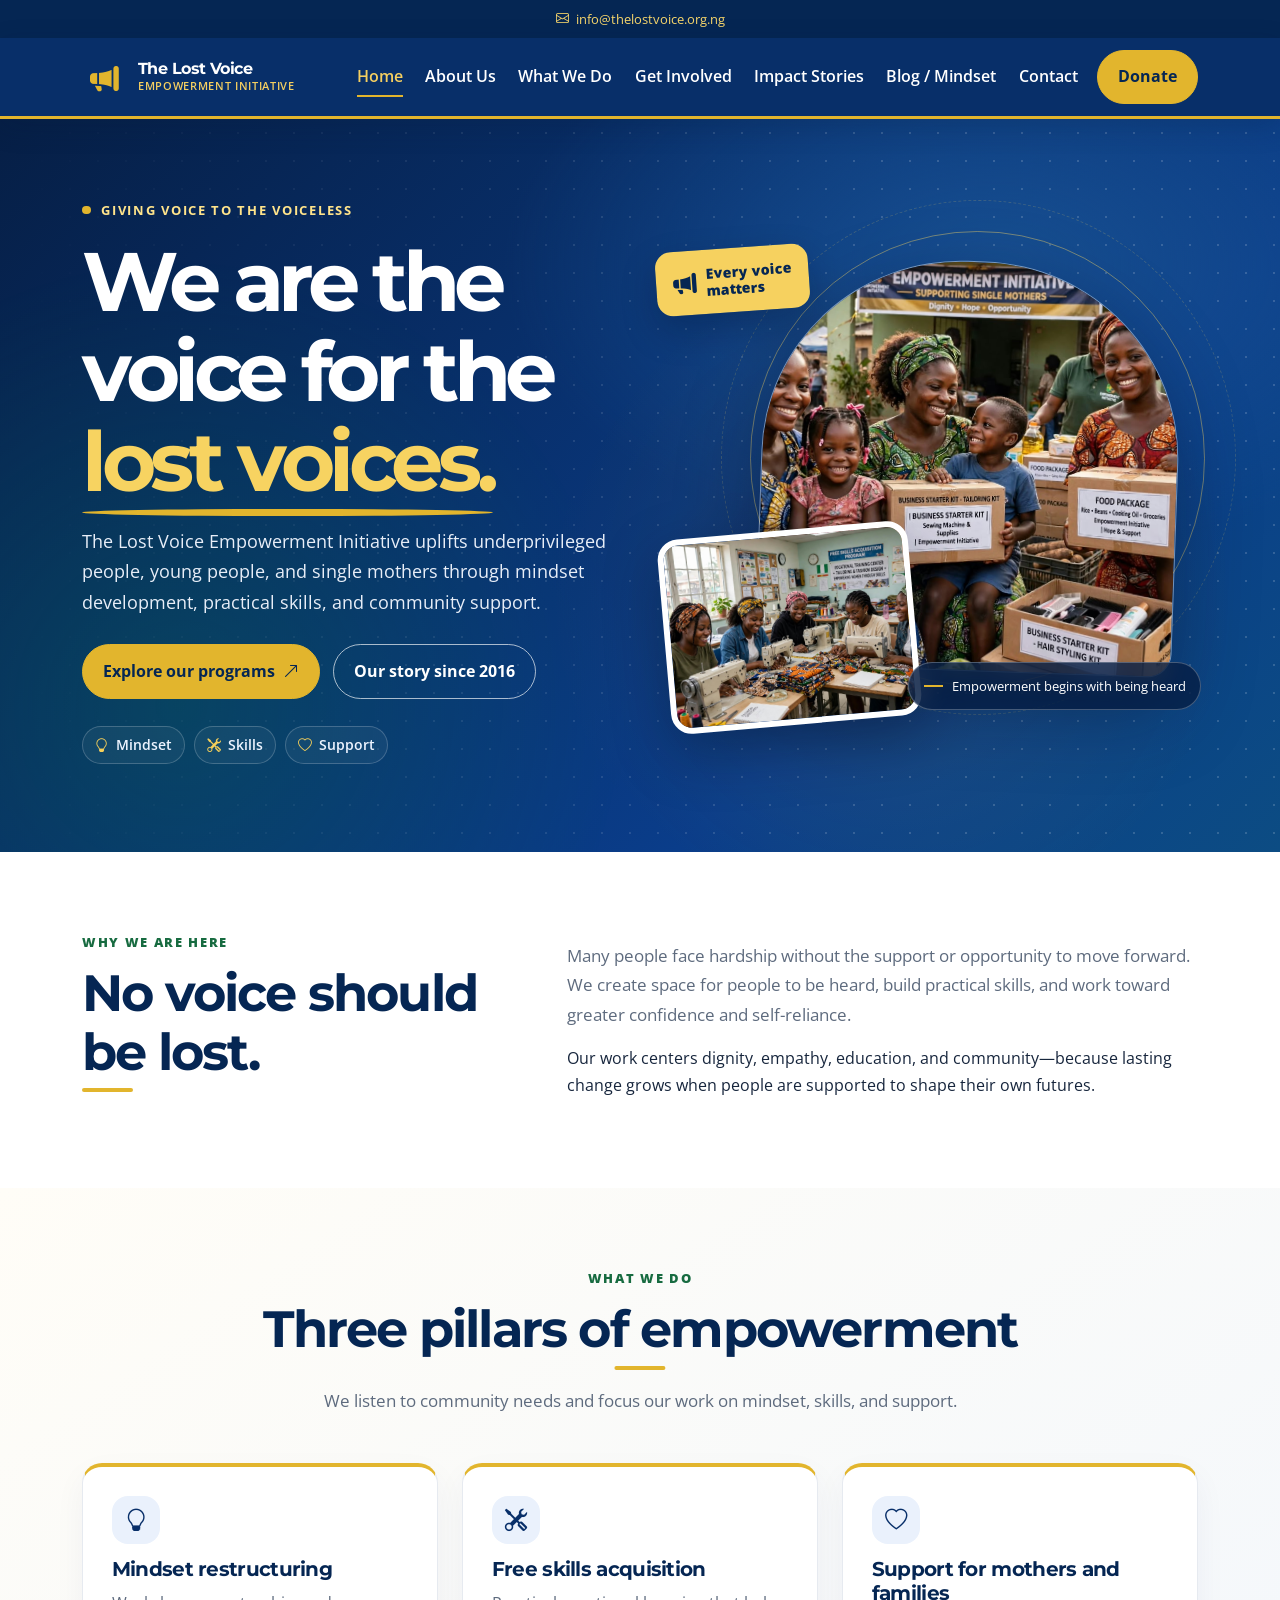
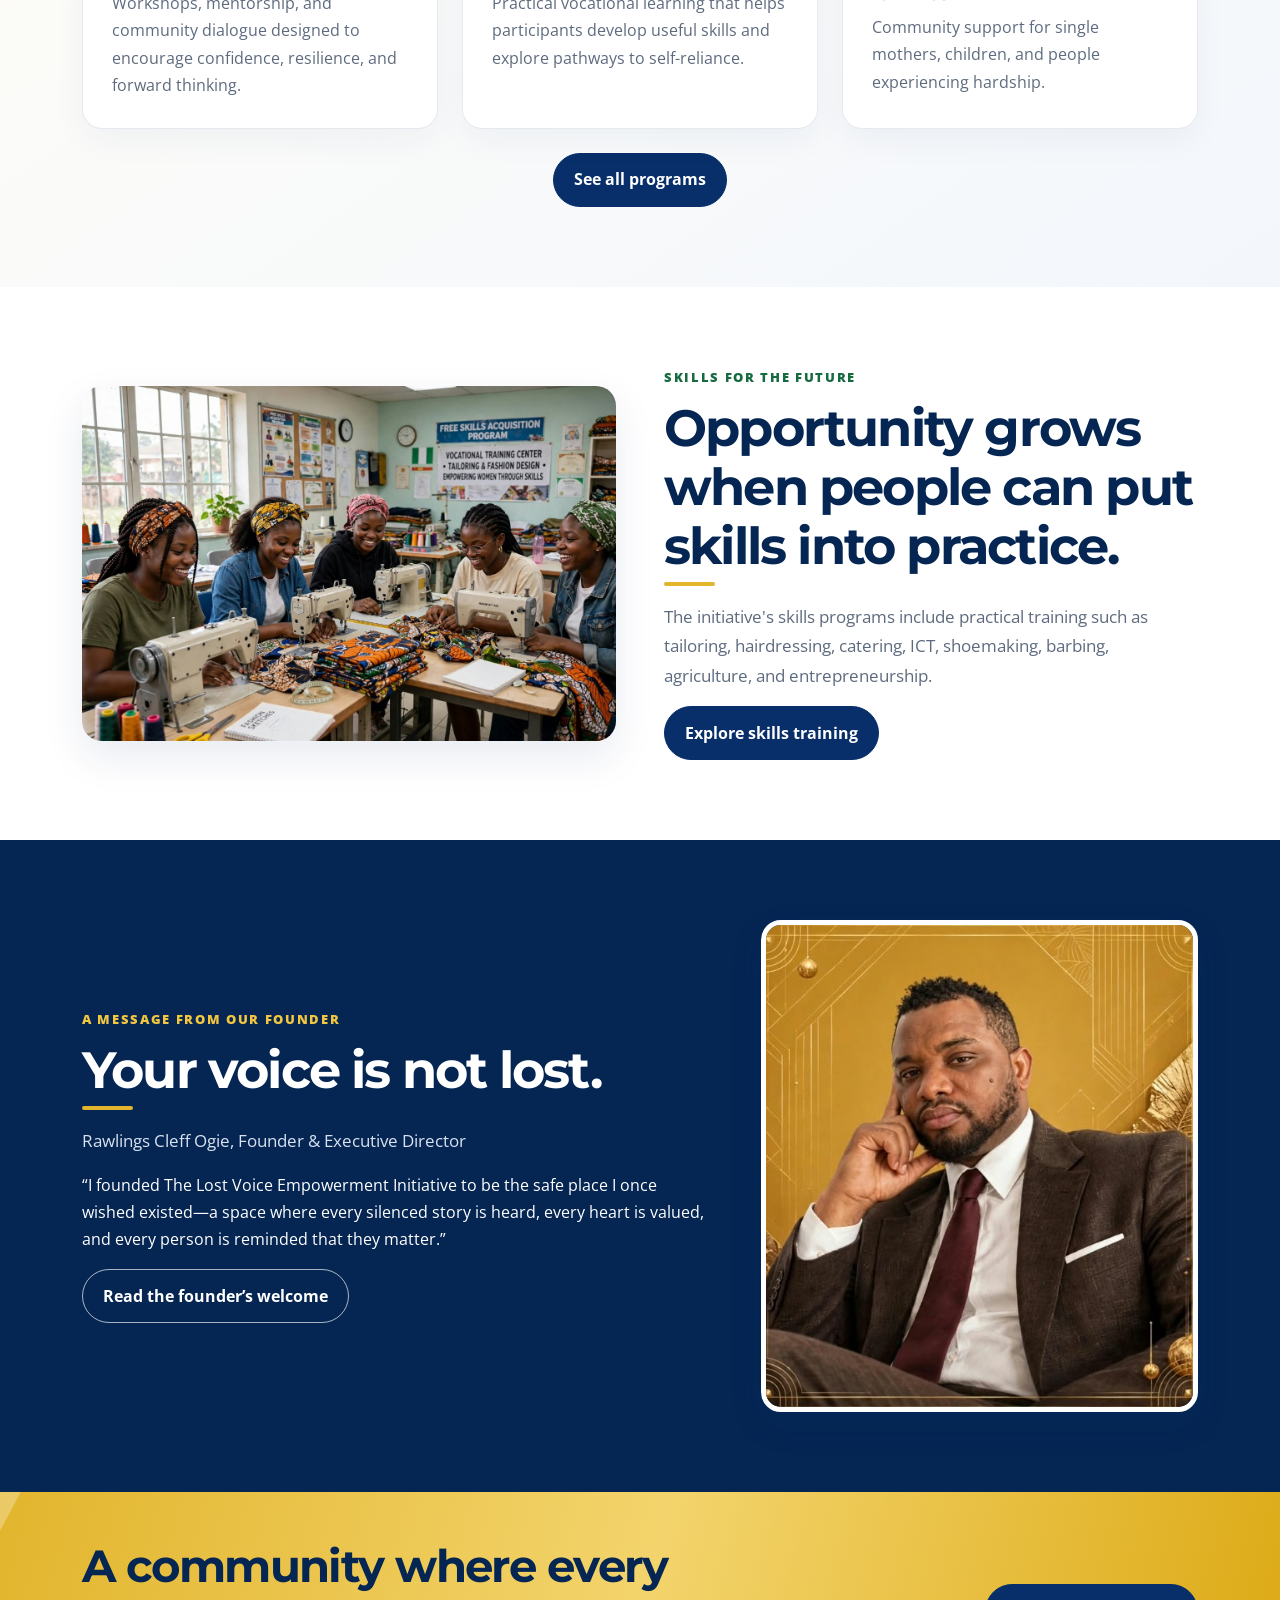
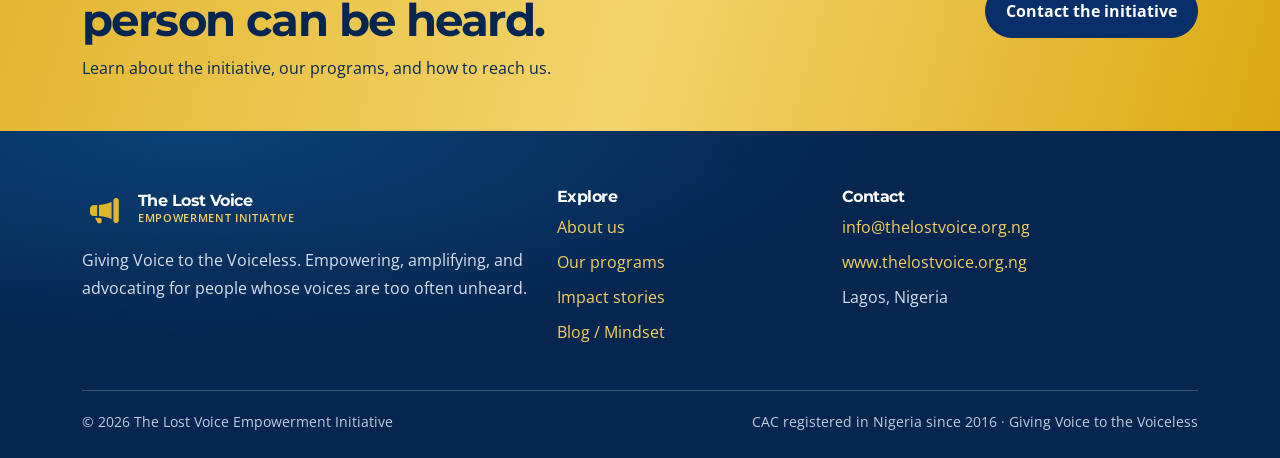
==== NGO/asset/ngo.html @ ffc82cc7 "Newly deployed site" ====
<!doctype html>
<html lang="en">
  <head>
    <meta charset="utf-8">
    <meta name="viewport" content="width=device-width, initial-scale=1">
    <meta name="description" content="The Lost Voice Empowerment Initiative uplifts underprivileged people, young people, and single mothers through mindset development, free skills training, and community support.">
    <title>Home | The Lost Voice Empowerment Initiative</title>
    <link rel="preconnect" href="https://fonts.googleapis.com">
    <link href="https://fonts.googleapis.com/css2?family=Montserrat:wght@500;600;700;800&family=Open+Sans:wght@400;500;600;700&display=swap" rel="stylesheet">
    <link rel="stylesheet" href="https://cdn.jsdelivr.net/npm/bootstrap@5.3.3/dist/css/bootstrap.min.css">
    <link rel="stylesheet" href="https://cdn.jsdelivr.net/npm/bootstrap-icons@1.11.3/font/bootstrap-icons.min.css">
    <link rel="stylesheet" href="css/style.css">
  </head>
  <body>
    <div class="site-topbar">
      <div class="container d-flex flex-wrap justify-content-center gap-2">
        <a href="mailto:info@thelostvoice.org.ng"><i class="bi bi-envelope" aria-hidden="true"></i> info@thelostvoice.org.ng</a>
      </div>
    </div>
    <div class="reading-progress" aria-hidden="true">
      <span></span>
    </div>
    <nav class="navbar navbar-expand-lg sticky-top">
      <div class="container">
        <a class="brand" href="ngo.html"><span class="brand-mark"><i class="bi bi-megaphone-fill" aria-hidden="true"></i></span><span class="brand-name">The Lost Voice<small>Empowerment Initiative</small></span></a><button class="navbar-toggler" type="button" data-bs-toggle="collapse" data-bs-target="#siteNav" aria-controls="siteNav" aria-expanded="false" aria-label="Toggle navigation"><span class="navbar-toggler-icon"></span></button>
        <div class="collapse navbar-collapse" id="siteNav">
          <ul class="navbar-nav ms-auto align-items-lg-center">
            <li class="nav-item">
              <a class="nav-link active" href="ngo.html">Home</a>
            </li>
            <li class="nav-item">
              <a class="nav-link " href="about.html">About Us</a>
            </li>
            <li class="nav-item">
              <a class="nav-link " href="programs.html">What We Do</a>
            </li>
            <li class="nav-item">
              <a class="nav-link " href="get-involved.html">Get Involved</a>
            </li>
            <li class="nav-item">
              <a class="nav-link " href="stories.html">Impact Stories</a>
            </li>
            <li class="nav-item">
              <a class="nav-link " href="blog.html">Blog / Mindset</a>
            </li>
            <li class="nav-item">
              <a class="nav-link " href="contact.html">Contact</a>
            </li>
            <li class="nav-item ms-lg-2">
              <a class="btn-gold" href="contact.html#donate">Donate</a>
            </li>
          </ul>
        </div>
      </div>
    </nav>
    <main>
      <section class="hero hero-home">
        <div class="hero-grid" aria-hidden="true">
        </div>
        <div class="container">
          <div class="row align-items-center g-5">
            <div class="col-lg-6 hero-copy">
              <p class="eyebrow">
                <span class="eyebrow-dot"></span>Giving Voice to the Voiceless
              </p>
              <h1>
                We are the voice for the <span>lost voices.</span>
              </h1>
              <p>
                The Lost Voice Empowerment Initiative uplifts underprivileged people, young people, and single mothers through mindset development, practical skills, and community support.
              </p>
              <div class="hero-actions">
                <a class="btn-gold" href="programs.html">Explore our programs <i class="bi bi-arrow-up-right" aria-hidden="true"></i></a> <a class="btn-outline-light-custom" href="about.html">Our story since 2016</a>
              </div>
              <div class="hero-highlights" aria-label="Our focus areas">
                <span><i class="bi bi-lightbulb" aria-hidden="true"></i> Mindset</span> <span><i class="bi bi-tools" aria-hidden="true"></i> Skills</span> <span><i class="bi bi-heart" aria-hidden="true"></i> Support</span>
              </div>
            </div>
            <div class="col-lg-6">
              <div class="hero-art" aria-label="Community and skills training">
                <div class="hero-orbit hero-orbit-one" aria-hidden="true">
                </div>
                <div class="hero-orbit hero-orbit-two" aria-hidden="true">
                </div>
                <figure class="hero-image-main">
                  <img src="images/single-mothers.jpeg" alt="Mothers and children gathered at a community support event">
                </figure>
                <figure class="hero-image-small">
                  <img src="images/skills-training.jpeg" alt="Participants learning tailoring skills" loading="lazy">
                </figure>
                <div class="hero-stamp">
                  <i class="bi bi-megaphone-fill" aria-hidden="true"></i><span>Every voice<br>matters</span>
                </div>
                <div class="hero-caption">
                  <span class="caption-line"></span>Empowerment begins with being heard
                </div>
              </div>
            </div>
          </div>
        </div>
      </section>
      <section class="section">
        <div class="container">
          <div class="row align-items-center g-5">
            <div class="col-lg-5">
              <span class="kicker">Why we are here</span>
              <h2 class="section-title">
                No voice should be lost.
              </h2>
            </div>
            <div class="col-lg-7">
              <p class="section-intro">
                Many people face hardship without the support or opportunity to move forward. We create space for people to be heard, build practical skills, and work toward greater confidence and self-reliance.
              </p>
              <p class="mb-0">
                Our work centers dignity, empathy, education, and community—because lasting change grows when people are supported to shape their own futures.
              </p>
            </div>
          </div>
        </div>
      </section>
      <section class="section section-soft">
        <div class="container">
          <div class="text-center mb-5">
            <span class="kicker">What we do</span>
            <h2 class="section-title">
              Three pillars of empowerment
            </h2>
            <p class="section-intro mx-auto">
              We listen to community needs and focus our work on mindset, skills, and support.
            </p>
          </div>
          <div class="row g-4">
            <div class="col-md-4">
              <article class="feature-card">
                <span class="feature-icon"><i class="bi bi-lightbulb"></i></span>
                <h3>
                  Mindset restructuring
                </h3>
                <p>
                  Workshops, mentorship, and community dialogue designed to encourage confidence, resilience, and forward thinking.
                </p>
              </article>
            </div>
            <div class="col-md-4">
              <article class="feature-card">
                <span class="feature-icon"><i class="bi bi-tools"></i></span>
                <h3>
                  Free skills acquisition
                </h3>
                <p>
                  Practical vocational learning that helps participants develop useful skills and explore pathways to self-reliance.
                </p>
              </article>
            </div>
            <div class="col-md-4">
              <article class="feature-card">
                <span class="feature-icon"><i class="bi bi-heart"></i></span>
                <h3>
                  Support for mothers and families
                </h3>
                <p>
                  Community support for single mothers, children, and people experiencing hardship.
                </p>
              </article>
            </div>
          </div>
          <div class="text-center mt-4">
            <a class="btn-navy" href="programs.html">See all programs</a>
          </div>
        </div>
      </section>
      <section class="section">
        <div class="container">
          <div class="row align-items-center g-5">
            <div class="col-lg-6">
              <div class="photo-card">
                <img src="images/skills-training.jpeg" alt="Participants learning tailoring skills in a vocational training workshop" loading="lazy">
              </div>
            </div>
            <div class="col-lg-6">
              <span class="kicker">Skills for the future</span>
              <h2 class="section-title">
                Opportunity grows when people can put skills into practice.
              </h2>
              <p class="section-intro">
                The initiative's skills programs include practical training such as tailoring, hairdressing, catering, ICT, shoemaking, barbing, agriculture, and entrepreneurship.
              </p>
              <a class="btn-navy" href="programs.html#skills">Explore skills training</a>
            </div>
          </div>
        </div>
      </section>
      <section class="section section-blue">
        <div class="container">
          <div class="row align-items-center g-5">
            <div class="col-lg-7">
              <span class="kicker">A message from our founder</span>
              <h2 class="section-title">
                Your voice is not lost.
              </h2>
              <p class="section-intro">
                Rawlings Cleff Ogie, Founder &amp; Executive Director
              </p>
              <p>
                “I founded The Lost Voice Empowerment Initiative to be the safe place I once wished existed—a space where every silenced story is heard, every heart is valued, and every person is reminded that they matter.”
              </p>
              <a class="btn-outline-light-custom" href="about.html#founder">Read the founder’s welcome</a>
            </div>
            <div class="col-lg-5">
              <img class="founder-photo" src="images/founder-welcome.jpeg" alt="Founder Rawlings Cleff Ogie" loading="lazy">
            </div>
          </div>
        </div>
      </section>
      <section class="cta-band">
        <div class="container">
          <div class="row align-items-center g-3">
            <div class="col-lg-8">
              <h2 class="mb-2">
                A community where every person can be heard.
              </h2>
              <p class="mb-0">
                Learn about the initiative, our programs, and how to reach us.
              </p>
            </div>
            <div class="col-lg-4 text-lg-end">
              <a class="btn-navy" href="contact.html">Contact the initiative</a>
            </div>
          </div>
        </div>
      </section>
    </main>
    <footer class="site-footer">
      <div class="container">
        <div class="row g-4">
          <div class="col-lg-5">
            <a class="brand" href="ngo.html"><span class="brand-mark"><i class="bi bi-megaphone-fill" aria-hidden="true"></i></span><span class="brand-name">The Lost Voice<small>Empowerment Initiative</small></span></a>
            <p class="mt-3 mb-0">
              Giving Voice to the Voiceless. Empowering, amplifying, and advocating for people whose voices are too often unheard.
            </p>
          </div>
          <div class="col-6 col-lg-3">
            <h2>
              Explore
            </h2>
            <p class="mb-2">
              <a href="about.html">About us</a>
            </p>
            <p class="mb-2">
              <a href="programs.html">Our programs</a>
            </p>
            <p class="mb-2">
              <a href="stories.html">Impact stories</a>
            </p>
            <p class="mb-2">
              <a href="blog.html">Blog / Mindset</a>
            </p>
          </div>
          <div class="col-6 col-lg-4">
            <h2>
              Contact
            </h2>
            <p class="mb-2">
              <a href="mailto:info@thelostvoice.org.ng">info@thelostvoice.org.ng</a>
            </p>
            <p class="mb-2">
              <a href="https://www.thelostvoice.org.ng">www.thelostvoice.org.ng</a>
            </p>
            <p class="mb-0">
              Lagos, Nigeria
            </p>
          </div>
        </div>
        <div class="footer-bottom d-flex flex-wrap justify-content-between gap-2">
          <span>© <span class="current-year"></span> The Lost Voice Empowerment Initiative</span><span>CAC registered in Nigeria since 2016 · Giving Voice to the Voiceless</span>
        </div>
      </div>
    </footer>
    <button class="back-to-top" aria-label="Back to top"><i class="bi bi-arrow-up" aria-hidden="true"></i></button><script src="https://cdn.jsdelivr.net/npm/bootstrap@5.3.3/dist/js/bootstrap.bundle.min.js"></script><script src="web.js"></script>
  </body>
</html>
---- NGO/asset/css/style.css ----
:root {
  --navy: #0a3d8a;
  --navy-dark: #082f69;
  --gold: #d4a017;
  --green: #2e8b57;
  --green-dark: #176b40;
  --paper: #fffdf7;
  --ink: #17263d;
  --muted: #5e6b7e;
  --line: #e6eaf0;
  --radius: 1.25rem;
}
* {
  box-sizing: border-box;
}
html {
  scroll-behavior: smooth;
  scroll-padding-top: 6rem;
}
body {
  margin: 0;
  color: var(--ink);
  background: #fff;
  font-family: 'Open Sans', sans-serif;
  font-size: 1rem;
  line-height: 1.7;
}
h1, h2, h3, h4, .brand-name {
  font-family: 'Montserrat', sans-serif;
  font-weight: 700;
  letter-spacing: -.035em;
}
h1, h2, h3 {
  color: var(--navy-dark);
}
a {
  color: var(--navy);
}
a:focus-visible, button:focus-visible {
  outline: 3px solid var(--gold);
  outline-offset: 3px;
}
.navbar {
  background: var(--navy);
  border-bottom: 3px solid var(--gold);
  padding: .75rem 0;
}
.brand {
  display: inline-flex;
  align-items: center;
  gap: .7rem;
  color: #fff;
  text-decoration: none;
  min-width: 15rem;
}
.brand:hover {
  color: #fff;
}
.brand-mark {
  display: grid;
  place-items: center;
  width: 2.8rem;
  height: 2.8rem;
  color: var(--gold);
  font-size: 1.8rem;
}
.brand-name {
  color: #fff;
  font-size: 1rem;
  line-height: 1.12;
}
.brand-name small {
  display: block;
  color: #f5cf60;
  font: 600 .7rem/1.4 'Open Sans', sans-serif;
  letter-spacing: .06em;
  text-transform: uppercase;
}
.navbar .nav-link {
  color: #fff !important;
  font-weight: 600;
  padding: .6rem .7rem !important;
}
.navbar .nav-link:hover, .navbar .nav-link.active {
  color: #f5cf60 !important;
}
.navbar-toggler {
  border-color: #ffffff80;
}
.navbar-toggler-icon {
  filter: invert(1);
}
.btn-gold, .btn-outline-light-custom, .btn-navy {
  display: inline-flex;
  align-items: center;
  justify-content: center;
  gap: .5rem;
  border-radius: 999px;
  padding: .78rem 1.25rem;
  font-weight: 700;
  text-decoration: none;
  transition: transform .18s ease, background .18s ease;
}
.btn-gold {
  color: var(--navy-dark);
  background: var(--gold);
  border: 1px solid var(--gold);
}
.btn-gold:hover {
  color: var(--navy-dark);
  background: #e6b52e;
  transform: translateY(-2px);
}
.btn-outline-light-custom {
  color: #fff;
  border: 1px solid #ffffffa8;
}
.btn-outline-light-custom:hover {
  color: var(--navy);
  background: #fff;
}
.btn-navy {
  color: #fff;
  background: var(--navy);
  border: 1px solid var(--navy);
}
.btn-navy:hover {
  color: #fff;
  background: var(--navy-dark);
  transform: translateY(-2px);
}
.hero {
  position: relative;
  overflow: hidden;
  padding: 5.5rem 0;
  color: #fff;
  background: var(--navy-dark);
}
.hero::before {
  content: '';
  position: absolute;
  inset: 0;
  background: linear-gradient(90deg, #082f69 0%, #082f69f2 42%, #082f6970 100%);
  z-index: 1;
}
.hero .container {
  position: relative;
  z-index: 2;
}
.hero h1 {
  color: #fff;
  font-size: clamp(2.7rem, 5.5vw, 4.8rem);
  line-height: 1.08;
  max-width: 750px;
  margin: .8rem 0 1.2rem;
}
.hero h1 span {
  color: #f3c640;
}
.hero p {
  max-width: 620px;
  color: #e8eef8;
  font-size: 1.12rem;
}
.hero .eyebrow, .eyebrow {
  color: var(--gold);
  text-transform: uppercase;
  font-size: .82rem;
  font-weight: 700;
  letter-spacing: .13em;
}
.hero-photo {
  position: absolute;
  inset: 0 0 0 38%;
  width: 62%;
  height: 100%;
  object-fit: cover;
  object-position: center 35%;
  opacity: .7;
}
.hero-actions {
  display: flex;
  flex-wrap: wrap;
  gap: .8rem;
  margin-top: 1.7rem;
}
.page-hero {
  padding: 4rem 0 3rem;
  color: #fff;
  background: linear-gradient(120deg, var(--navy-dark), var(--navy));
  border-bottom: 4px solid var(--gold);
}
.page-hero h1 {
  color: #fff;
  font-size: clamp(2.4rem, 5vw, 4rem);
  margin: .45rem 0 .7rem;
}
.page-hero p {
  max-width: 760px;
  color: #e4ebf6;
  font-size: 1.08rem;
  margin: 0;
}
.section {
  padding: 5rem 0;
}
.section-soft {
  background: var(--paper);
}
.section-blue {
  color: #fff;
  background: var(--navy-dark);
}
.section-blue h2, .section-blue h3 {
  color: #fff;
}
.section-title {
  font-size: clamp(2rem, 4vw, 3.2rem);
  line-height: 1.15;
  margin-bottom: 1rem;
}
.section-intro {
  max-width: 760px;
  color: var(--muted);
  font-size: 1.08rem;
}
.section-blue .section-intro {
  color: #d8e1ef;
}
.kicker {
  display: block;
  margin-bottom: .65rem;
  color: var(--green-dark);
  text-transform: uppercase;
  font-size: .8rem;
  font-weight: 800;
  letter-spacing: .13em;
}
.photo-card {
  overflow: hidden;
  border-radius: var(--radius);
  background: #e9eef5;
  box-shadow: 0 1rem 2.5rem #082f6918;
}
.photo-card img {
  display: block;
  width: 100%;
  height: 100%;
  min-height: 320px;
  object-fit: cover;
}
.feature-card {
  height: 100%;
  padding: 1.8rem;
  border: 1px solid var(--line);
  border-top: 4px solid var(--gold);
  border-radius: var(--radius);
  background: #fff;
  box-shadow: 0 .75rem 2rem #082f690c;
}
.feature-card h3 {
  font-size: 1.25rem;
  margin: .85rem 0 .55rem;
}
.feature-card p {
  color: var(--muted);
  margin: 0;
}
.feature-icon {
  display: inline-grid;
  place-items: center;
  width: 3rem;
  height: 3rem;
  border-radius: 1rem;
  color: var(--navy);
  background: #eaf1fc;
  font-size: 1.4rem;
}
.program-card {
  overflow: hidden;
  height: 100%;
  border: 1px solid var(--line);
  border-radius: var(--radius);
  background: #fff;
  box-shadow: 0 .8rem 2.2rem #0a3d8a12;
}
.program-card img {
  width: 100%;
  height: 230px;
  object-fit: cover;
}
.program-card-body {
  padding: 1.5rem;
}
.program-card h3 {
  font-size: 1.2rem;
}
.program-card p {
  color: var(--muted);
}
.program-card .program-tag {
  display: inline-block;
  color: var(--green-dark);
  font-size: .78rem;
  font-weight: 800;
  letter-spacing: .08em;
  text-transform: uppercase;
}
.founder-panel {
  padding: clamp(1.5rem, 4vw, 3rem);
  border-radius: var(--radius);
  background: var(--paper);
}
.founder-photo {
  width: 100%;
  aspect-ratio: 4 / 4.5;
  object-fit: cover;
  object-position: left center;
  border: 5px solid #fff;
  border-radius: var(--radius);
  box-shadow: 0 .8rem 2rem #082f6920;
}
.founder-quote {
  padding-left: 1.2rem;
  border-left: 4px solid var(--gold);
  color: var(--muted);
  font-size: 1.05rem;
}
.value-chip {
  display: inline-flex;
  padding: .45rem .8rem;
  margin: .2rem;
  border-radius: 999px;
  background: #e9f5ee;
  color: var(--green-dark);
  font-weight: 700;
  font-size: .9rem;
}
.story-note {
  padding: 1.5rem;
  border-radius: var(--radius);
  border: 1px solid var(--line);
  background: #fff;
}
.story-note h3 {
  font-size: 1.15rem;
}
.story-note p {
  color: var(--muted);
  margin-bottom: 0;
}
.article {
  padding: 1.7rem;
  height: 100%;
  background: #fff;
  border: 1px solid var(--line);
  border-radius: var(--radius);
}
.article h2, .article h3 {
  font-size: 1.25rem;
}
.article p {
  color: var(--muted);
}
.contact-panel {
  height: 100%;
  padding: 2rem;
  border-radius: var(--radius);
  color: #fff;
  background: var(--navy-dark);
}
.contact-panel h2, .contact-panel h3 {
  color: #fff;
}
.contact-panel a {
  color: #f5cf60;
}
.contact-list {
  list-style: none;
  padding: 0;
  margin: 1.5rem 0 0;
}
.contact-list li {
  display: flex;
  gap: .8rem;
  align-items: flex-start;
  margin: 1rem 0;
}
.contact-list i {
  color: var(--gold);
  font-size: 1.2rem;
}
.form-control, .form-select {
  min-height: 48px;
  border-color: #d8deea;
  border-radius: .7rem;
}
textarea.form-control {
  min-height: 140px;
}
.form-control:focus, .form-select:focus {
  border-color: var(--navy);
  box-shadow: 0 0 0 .2rem #0a3d8a20;
}
.cta-band {
  padding: 3rem 0;
  color: var(--navy-dark);
  background: var(--gold);
}
.cta-band h2 {
  color: var(--navy-dark);
  font-size: clamp(1.8rem, 4vw, 2.8rem);
}
.site-footer {
  padding: 3.5rem 0 1.5rem;
  color: #d8e1ef;
  background: #062650;
}
.site-footer h2, .site-footer h3 {
  color: #fff;
  font-size: 1rem;
}
.site-footer a {
  color: #f5cf60;
  text-decoration: none;
}
.site-footer a:hover {
  text-decoration: underline;
}
.footer-bottom {
  margin-top: 2.2rem;
  padding-top: 1.2rem;
  border-top: 1px solid #ffffff35;
  color: #c2cddd;
  font-size: .9rem;
}
.back-to-top {
  position: fixed;
  z-index: 1000;
  right: 1.25rem;
  bottom: 1.25rem;
  display: grid;
  place-items: center;
  width: 3rem;
  height: 3rem;
  border: 0;
  border-radius: 50%;
  color: var(--navy-dark);
  background: var(--gold);
  font-size: 1.25rem;
  opacity: 0;
  visibility: hidden;
  transform: translateY(10px);
  transition: .2s ease;
  box-shadow: 0 .5rem 1.2rem #0003;
}
.back-to-top.is-visible {
  opacity: 1;
  visibility: visible;
  transform: translateY(0);
}
.back-to-top:hover {
  background: #e6b52e;
}
@media (max-width: 991.98px) {
  .navbar .nav-link {
    padding: .55rem 0 !important;
  }
  .brand {
    min-width: auto;
  }
}
@media (max-width: 767.98px) {
  .hero {
    padding: 4rem 0;
  }
  .hero::before {
    background: linear-gradient(90deg, #082f69f5, #082f69b8);
  }
  .hero-photo {
    inset: 0;
    width: 100%;
    opacity: .38;
  }
  .section {
    padding: 3.75rem 0;
  }
  .page-hero {
    padding: 3rem 0 2.5rem;
  }
  .photo-card img {
    min-height: 250px;
  }
}
@media (prefers-reduced-motion: reduce) {
  html {
    scroll-behavior: auto;
  }
  *, *::before, *::after {
    transition-duration: .01ms !important;
    animation-duration: .01ms !important;
  }
}
.section-blue .kicker {
  color: #f3c640;
}
/* Subtle motion to guide attention through the page. */
.feature-card, .program-card, .story-note, .article, .photo-card, .founder-panel {
  transition: transform .28s ease, box-shadow .28s ease;
}
.feature-card:hover, .program-card:hover, .story-note:hover, .article:hover {
  transform: translateY(-6px);
  box-shadow: 0 1rem 2.5rem #082f6920;
}
.program-card img, .photo-card img {
  transition: transform .65s cubic-bezier(.2,.7,.2,1);
}
.program-card:hover img, .photo-card:hover img {
  transform: scale(1.035);
}
.hero-photo {
  transition: transform 1s ease;
}
.hero:hover .hero-photo {
  transform: scale(1.035);
}
.brand-mark {
  transition: transform .25s ease;
}
.brand:hover .brand-mark {
  transform: rotate(-8deg) scale(1.08);
}
html.motion-enabled .motion-reveal {
  opacity: 0;
  transform: translateY(24px);
  transition: opacity .7s ease, transform .7s cubic-bezier(.2,.7,.2,1);
  transition-delay: var(--motion-delay, 0ms);
}
html.motion-enabled .motion-reveal.is-visible {
  opacity: 1;
  transform: translateY(0);
}
@media (prefers-reduced-motion: reduce) {
  *, *::before, *::after {
    scroll-behavior: auto !important;
    animation-duration: .01ms !important;
    animation-iteration-count: 1 !important;
    transition-duration: .01ms !important;
  }
  html.motion-enabled .motion-reveal {
    opacity: 1;
    transform: none;
  }
}
/* A more expressive visual system and purposeful motion. */
:root {
  --navy: #082f69;
  --navy-dark: #052653;
  --gold: #e2b52d;
  --green: #16865d;
}
.navbar {
  box-shadow: 0 8px 28px #041a3830;
}
.navbar .nav-link {
  position: relative;
  transition: color .22s ease;
}
.navbar .nav-link::after {
  content: '';
  position: absolute;
  left: .7rem;
  right: .7rem;
  bottom: .2rem;
  height: 2px;
  background: var(--gold);
  transform: scaleX(0);
  transform-origin: left;
  transition: transform .25s ease;
}
.navbar .nav-link:hover::after, .navbar .nav-link.active::after {
  transform: scaleX(1);
}
.reading-progress {
  position: fixed;
  z-index: 1200;
  inset: 0 0 auto;
  height: 3px;
  pointer-events: none;
  background: transparent;
}
.reading-progress span {
  display: block;
  width: 100%;
  height: 100%;
  transform: scaleX(0);
  transform-origin: left;
  background: linear-gradient(90deg, var(--gold), #ffe88c, var(--green));
  box-shadow: 0 0 14px #e2b52d90;
}
.hero-home {
  min-height: 690px;
  display: flex;
  align-items: center;
  isolation: isolate;
  padding: 5rem 0 5.5rem;
  background: radial-gradient(ellipse at 78% 20%, #174f91 0, transparent 35%), linear-gradient(135deg, #061f46, #0a3d8a 70%, #0c4c83);
}
.hero-home::before {
  z-index: -1;
  opacity: .72;
  background: radial-gradient(circle at 14% 80%, #08764e66, transparent 36%), radial-gradient(circle at 70% 65%, #e2b52d24, transparent 34%);
}
.hero-home .container {
  z-index: 3;
}
.hero-grid {
  position: absolute;
  z-index: -1;
  inset: 0;
  opacity: .16;
  background-image: radial-gradient(#fff 1px, transparent 1px);
  background-size: 28px 28px;
  mask-image: linear-gradient(90deg, transparent, #000 70%);
}
.hero-copy {
  position: relative;
  z-index: 2;
}
.hero-copy > * {
  animation: hero-enter .75s both;
}
.hero-copy > :nth-child(1) {
  animation-delay: .08s;
}
.hero-copy > :nth-child(2) {
  animation-delay: .17s;
}
.hero-copy > :nth-child(3) {
  animation-delay: .26s;
}
.hero-copy > :nth-child(4) {
  animation-delay: .35s;
}
.hero-copy > :nth-child(5) {
  animation-delay: .44s;
}
.hero-home h1 {
  max-width: 680px;
  font-size: clamp(3rem, 6.5vw, 5.6rem);
  letter-spacing: -.065em;
}
.hero-home h1 span {
  position: relative;
  color: #f7d361;
  white-space: nowrap;
}
.hero-home h1 span::after {
  content: '';
  position: absolute;
  left: 0;
  right: 0;
  bottom: -.06em;
  height: .09em;
  background: var(--gold);
  border-radius: 50%;
  transform: scaleX(0);
  transform-origin: left;
  animation: underline-in .8s .7s ease forwards;
}
.hero-home .eyebrow {
  display: flex;
  align-items: center;
  gap: .65rem;
  color: #ffe48b;
}
.eyebrow-dot {
  width: .55rem;
  height: .55rem;
  border-radius: 50%;
  background: var(--gold);
  box-shadow: 0 0 0 0 #e2b52d88;
  animation: signal-pulse 2.2s infinite;
}
.hero-highlights {
  display: flex;
  flex-wrap: wrap;
  gap: .55rem;
  margin-top: 1.7rem;
}
.hero-highlights span {
  display: inline-flex;
  align-items: center;
  gap: .45rem;
  padding: .4rem .75rem;
  border: 1px solid #ffffff33;
  border-radius: 99px;
  color: #edf4ff;
  background: #ffffff0c;
  font-size: .86rem;
  font-weight: 600;
  backdrop-filter: blur(8px);
}
.hero-highlights i {
  color: #f6d05a;
}
.hero-art {
  position: relative;
  min-height: 505px;
  margin: 0 0 0 auto;
  max-width: 535px;
  animation: art-enter 1s .2s both;
}
.hero-image-main {
  position: absolute;
  top: 2rem;
  right: 1.25rem;
  width: 78%;
  height: 410px;
  margin: 0;
  overflow: hidden;
  border: 1px solid #ffffff6b;
  border-radius: 48% 48% 1.5rem 1.5rem;
  box-shadow: 0 32px 80px #020d2466;
  transform: rotate(2deg);
}
.hero-image-main img, .hero-image-small img {
  width: 100%;
  height: 100%;
  object-fit: cover;
}
.hero-image-main img {
  object-position: center;
  animation: image-drift 16s ease-in-out infinite alternate;
}
.hero-image-small {
  position: absolute;
  z-index: 2;
  left: 0;
  bottom: .55rem;
  width: 47%;
  height: 195px;
  margin: 0;
  overflow: hidden;
  border: 6px solid #fff;
  border-radius: 1.3rem;
  box-shadow: 0 20px 55px #020d2459;
  transform: rotate(-5deg);
  animation: float-card 5.5s ease-in-out infinite;
}
.hero-orbit {
  position: absolute;
  border: 1px solid #f4d46870;
  border-radius: 50%;
  pointer-events: none;
}
.hero-orbit-one {
  width: 455px;
  height: 455px;
  top: .1rem;
  right: -.45rem;
  animation: orbit-breathe 7s ease-in-out infinite;
}
.hero-orbit-two {
  width: 515px;
  height: 515px;
  top: -1.8rem;
  right: -2.4rem;
  border-style: dashed;
  opacity: .42;
  animation: orbit-spin 55s linear infinite;
}
.hero-stamp {
  position: absolute;
  z-index: 3;
  top: 1.2rem;
  left: -.5rem;
  display: flex;
  align-items: center;
  gap: .65rem;
  padding: .85rem 1rem;
  border: 1px solid #f4d46888;
  border-radius: 1rem;
  color: var(--navy-dark);
  background: #f6d15f;
  box-shadow: 0 15px 35px #020d2440;
  font-size: .88rem;
  font-weight: 800;
  line-height: 1.25;
  transform: rotate(-4deg);
  animation: float-card 4.8s .5s ease-in-out infinite;
}
.hero-stamp i {
  font-size: 1.45rem;
}
.hero-caption {
  position: absolute;
  z-index: 3;
  right: -.2rem;
  bottom: 1.5rem;
  display: flex;
  align-items: center;
  gap: .55rem;
  padding: .75rem .9rem;
  border: 1px solid #ffffff40;
  border-radius: 99px;
  color: #fff;
  background: #061f46c9;
  font-size: .82rem;
  backdrop-filter: blur(12px);
}
.caption-line {
  width: 1.2rem;
  height: 2px;
  background: var(--gold);
}
.section-title {
  position: relative;
  padding-bottom: .65rem;
}
.section-title::after {
  content: '';
  position: absolute;
  left: 0;
  bottom: 0;
  width: 3.2rem;
  height: 4px;
  border-radius: 99px;
  background: var(--gold);
}
.text-center .section-title::after {
  left: 50%;
  transform: translateX(-50%);
}
.section {
  position: relative;
}
.section-soft {
  background: linear-gradient(145deg, #fffdf7, #f3f7fc);
}
.feature-card, .program-card, .story-note, .article {
  position: relative;
  overflow: hidden;
  transition: transform .32s cubic-bezier(.2,.7,.2,1), box-shadow .32s ease, border-color .32s ease;
}
.feature-card::after, .story-note::after, .article::after {
  content: '';
  position: absolute;
  inset: 0;
  pointer-events: none;
  background: linear-gradient(112deg, transparent 25%, #ffffffb5 45%, transparent 65%);
  transform: translateX(-130%);
  transition: transform .65s ease;
}
.feature-card:hover::after, .story-note:hover::after, .article:hover::after {
  transform: translateX(130%);
}
.feature-card:hover, .program-card:hover, .story-note:hover, .article:hover {
  transform: translateY(-8px);
  border-color: #e2b52d88;
  box-shadow: 0 1.4rem 3rem #082f6925;
}
.feature-icon {
  transition: transform .35s cubic-bezier(.2,.7,.2,1), color .3s ease, background .3s ease;
}
.feature-card:hover .feature-icon {
  transform: rotate(-8deg) scale(1.12);
  color: #fff;
  background: var(--green);
}
.program-card img, .photo-card img {
  transition: transform .8s cubic-bezier(.2,.7,.2,1), filter .5s ease;
}
.program-card:hover img, .photo-card:hover img {
  transform: scale(1.06);
  filter: saturate(1.08);
}
.founder-photo {
  transition: transform .7s cubic-bezier(.2,.7,.2,1), box-shadow .5s ease;
}
.founder-photo:hover {
  transform: translateY(-5px) rotate(1deg);
  box-shadow: 0 1.5rem 3rem #020d2450;
}
.cta-band {
  position: relative;
  overflow: hidden;
  background: linear-gradient(105deg, #e2b52d, #f3d46c, #dca914);
}
.cta-band::after {
  content: '';
  position: absolute;
  top: -140%;
  left: -30%;
  width: 25%;
  height: 380%;
  transform: rotate(28deg);
  background: #ffffff45;
  animation: cta-sheen 8s ease-in-out infinite;
  pointer-events: none;
}
.cta-band .container {
  position: relative;
  z-index: 1;
}
.btn-gold, .btn-navy, .btn-outline-light-custom {
  transition: transform .25s cubic-bezier(.2,.7,.2,1), box-shadow .25s ease, background .25s ease;
}
.btn-gold:hover, .btn-navy:hover {
  transform: translateY(-3px);
  box-shadow: 0 12px 26px #041a3833;
}
.page-hero {
  position: relative;
  overflow: hidden;
  isolation: isolate;
  background: radial-gradient(circle at 86% 12%, #ffffff20, transparent 23%), linear-gradient(120deg, var(--navy-dark), var(--navy));
}
.page-hero::after {
  content: '';
  position: absolute;
  z-index: -1;
  width: 26rem;
  height: 26rem;
  top: -15rem;
  right: 8%;
  border: 1px solid #f4d46860;
  border-radius: 50%;
  box-shadow: 0 0 0 35px #ffffff08, 0 0 0 70px #ffffff06;
  animation: orbit-breathe 8s ease-in-out infinite;
}
.site-footer {
  background: radial-gradient(ellipse at 15% 0%, #0b4175, transparent 45%), #062650;
}
.back-to-top {
  transition: opacity .25s ease, transform .25s ease, background .25s ease, box-shadow .25s ease;
}
.back-to-top:hover {
  transform: translateY(-4px) scale(1.07);
  box-shadow: 0 10px 25px #0004;
}
.motion-enabled .motion-reveal {
  opacity: 0;
  filter: blur(5px);
  transform: translateY(36px) scale(.98);
  transition: opacity .8s ease, transform .8s cubic-bezier(.2,.75,.2,1), filter .8s ease;
  transition-delay: var(--motion-delay, 0ms);
}
.motion-enabled .motion-reveal.from-left {
  transform: translateX(-38px) scale(.985);
}
.motion-enabled .motion-reveal.from-right {
  transform: translateX(38px) scale(.985);
}
.motion-enabled .motion-reveal.is-visible {
  opacity: 1;
  filter: blur(0);
  transform: translate(0) scale(1);
}
@keyframes hero-enter {
  from {
    opacity: 0;
    transform: translateY(22px);
  }
  to {
    opacity: 1;
    transform: translateY(0);
  }
}
@keyframes art-enter {
  from {
    opacity: 0;
    transform: translateX(30px) scale(.97);
  }
  to {
    opacity: 1;
    transform: translateX(0) scale(1);
  }
}
@keyframes underline-in {
  to {
    transform: scaleX(1);
  }
}
@keyframes signal-pulse {
  0%, 100% {
    box-shadow: 0 0 0 0 #e2b52d88;
  }
  50% {
    box-shadow: 0 0 0 8px #e2b52d00;
  }
}
@keyframes float-card {
  0%, 100% {
    translate: 0 0;
  }
  50% {
    translate: 0 -10px;
  }
}
@keyframes orbit-breathe {
  0%, 100% {
    scale: 1;
    opacity: .65;
  }
  50% {
    scale: 1.035;
    opacity: 1;
  }
}
@keyframes orbit-spin {
  to {
    rotate: 360deg;
  }
}
@keyframes image-drift {
  from {
    scale: 1.03;
  }
  to {
    scale: 1.12;
  }
}
@keyframes cta-sheen {
  0%, 55% {
    left: -30%;
  }
  85%, 100% {
    left: 125%;
  }
}
@media (max-width: 991.98px) {
  .hero-home {
    min-height: unset;
  }
  .hero-art {
    min-height: 460px;
    margin: 1rem auto 0;
    width: min(100%, 525px);
  }
  .hero-image-main {
    right: 5%;
    width: 77%;
    height: 380px;
  }
  .hero-orbit-one {
    right: 2%;
    width: 420px;
    height: 420px;
  }
  .hero-orbit-two {
    right: -2%;
    width: 470px;
    height: 470px;
  }
}
@media (max-width: 575.98px) {
  .hero-home {
    padding: 3.7rem 0 3rem;
  }
  .hero-home h1 {
    font-size: clamp(2.65rem, 12vw, 4rem);
  }
  .hero-art {
    min-height: 365px;
    margin-top: .5rem;
  }
  .hero-image-main {
    top: 1.5rem;
    right: 3%;
    width: 80%;
    height: 300px;
  }
  .hero-image-small {
    width: 47%;
    height: 132px;
    left: -.3rem;
    bottom: .4rem;
    border-width: 4px;
  }
  .hero-orbit-one {
    top: .3rem;
    right: 0;
    width: 320px;
    height: 320px;
  }
  .hero-orbit-two {
    top: -.4rem;
    right: -1rem;
    width: 350px;
    height: 350px;
  }
  .hero-stamp {
    top: .5rem;
    left: -.25rem;
    padding: .6rem .7rem;
    font-size: .76rem;
  }
  .hero-caption {
    right: -.3rem;
    bottom: .8rem;
    max-width: 72%;
    font-size: .72rem;
  }
}
@media (prefers-reduced-motion: reduce) {
  *, *::before, *::after {
    animation-duration: .01ms !important;
    animation-iteration-count: 1 !important;
    scroll-behavior: auto !important;
    transition-duration: .01ms !important;
  }
  .motion-enabled .motion-reveal {
    opacity: 1;
    filter: none;
    transform: none;
  }
}
.section-blue .founder-quote {
  color: #e5edf8;
}
.founder-photo {
  object-position: center;
}
/* Client contact strip */
.site-topbar {
  padding: .48rem 0;
  color: #fff;
  background: #052653;
  font-size: .82rem;
}
.site-topbar .container {
  align-items: center;
}
.site-topbar a {
  color: #f6d56b;
  text-decoration: none;
}
.site-topbar a:hover {
  color: #fff;
}
.site-topbar i {
  margin-right: .25rem;
}
@media (max-width: 575.98px) {
  .site-topbar {
    font-size: .72rem;
  }
}
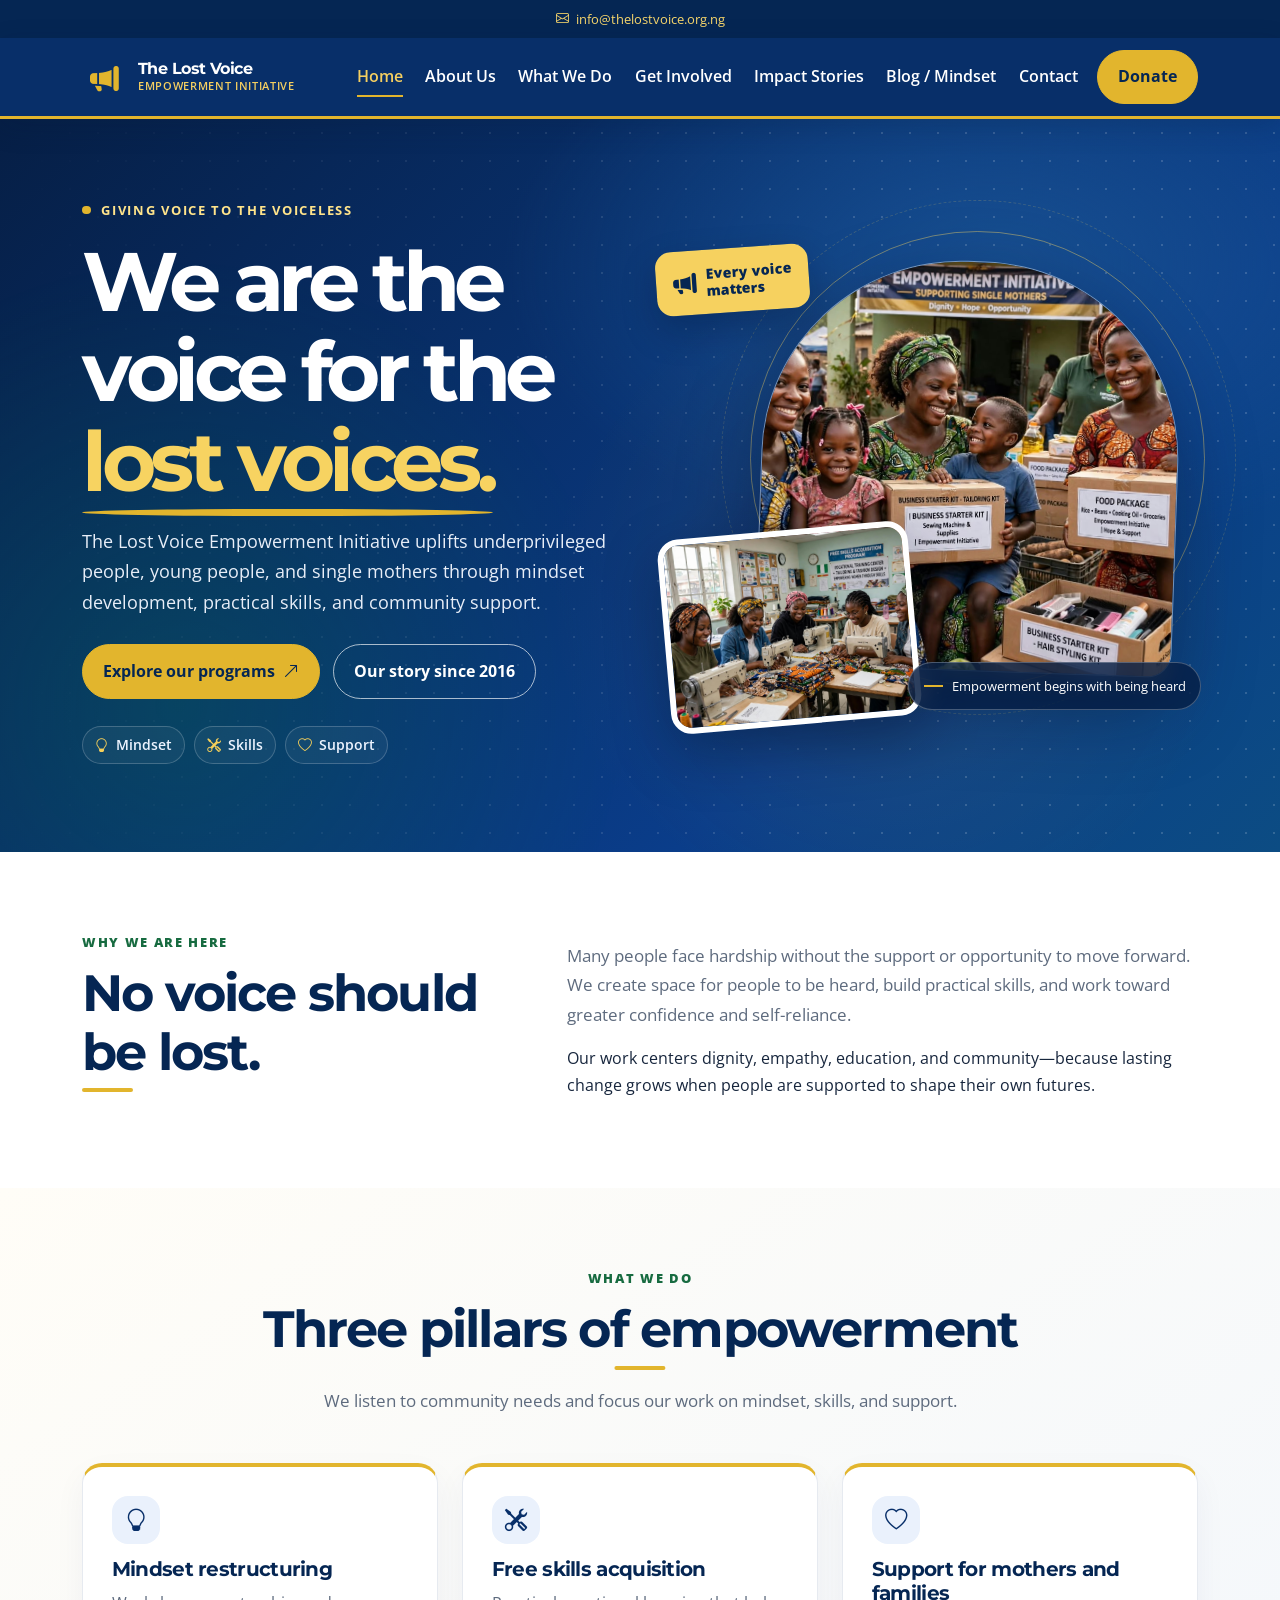
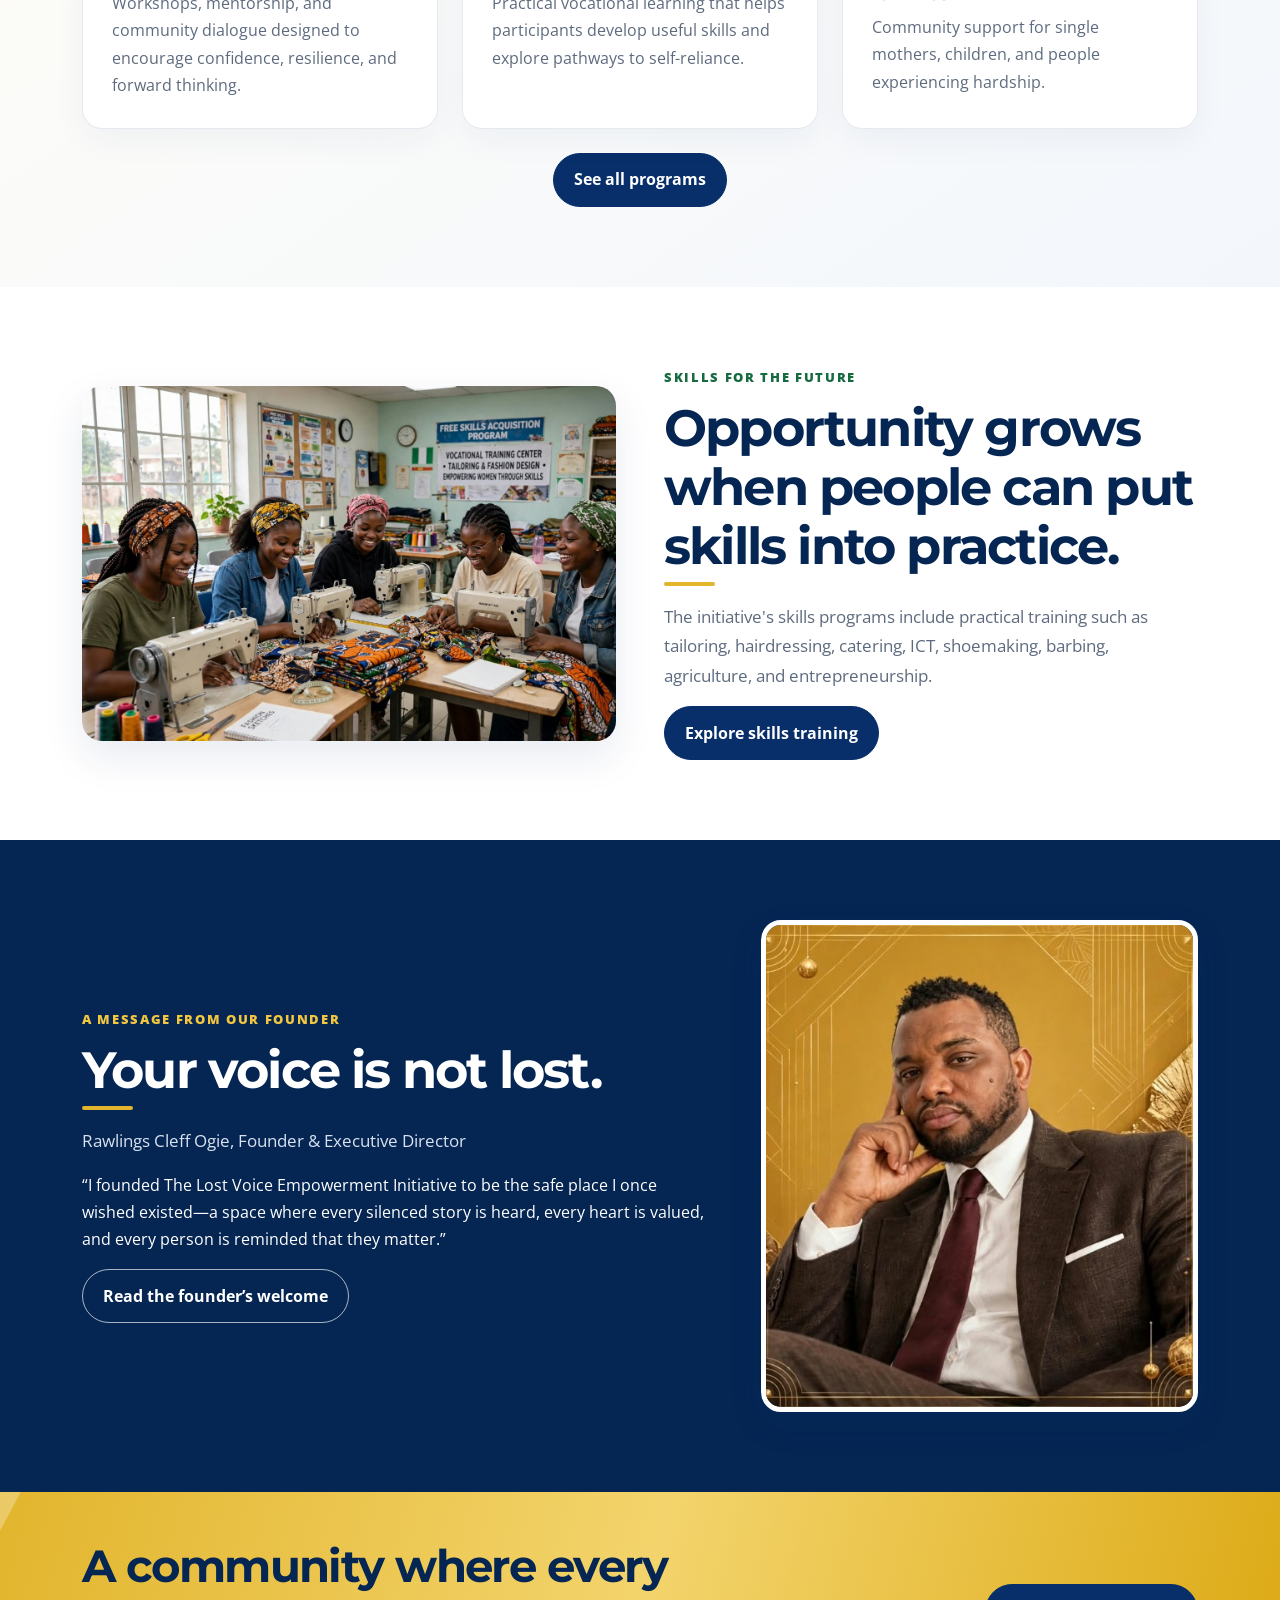
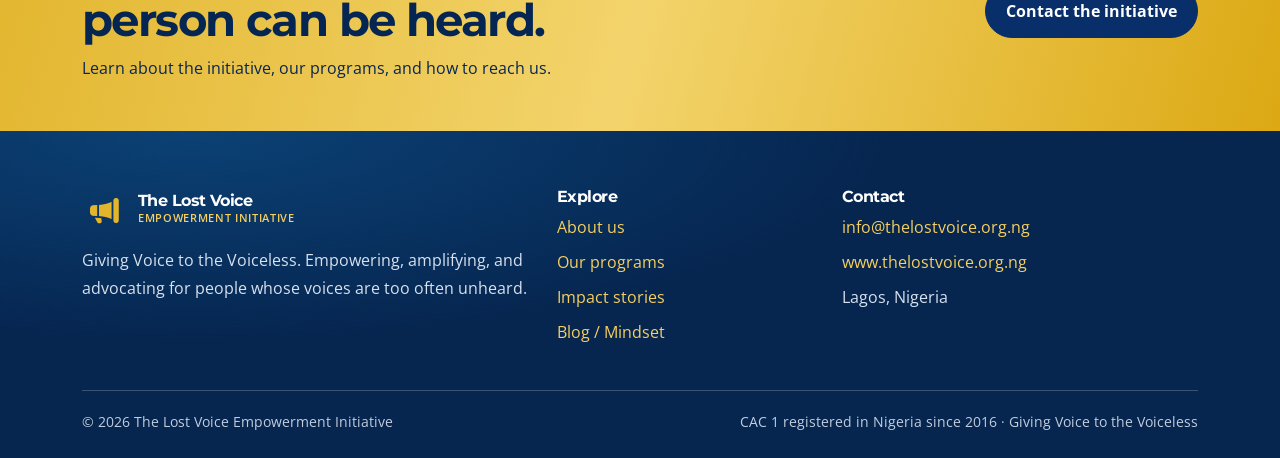
==== commit 82051895: "new entry" ====
--- a/NGO/asset/ngo.html
+++ b/NGO/asset/ngo.html
@@ -273,12 +273,10 @@
           </div>
         </div>
         <div class="footer-bottom d-flex flex-wrap justify-content-between gap-2">
-          <span>© <span class="current-year"></span> The Lost Voice Empowerment Initiative</span><span>CAC registered in Nigeria since 2016 · Giving Voice to the Voiceless</span>
+          <span>© <span class="current-year"></span> The Lost Voice Empowerment Initiative</span><span>CAC 1 registered in Nigeria since 2016 · Giving Voice to the Voiceless</span>
         </div>
       </div>
     </footer>
     <button class="back-to-top" aria-label="Back to top"><i class="bi bi-arrow-up" aria-hidden="true"></i></button><script src="https://cdn.jsdelivr.net/npm/bootstrap@5.3.3/dist/js/bootstrap.bundle.min.js"></script><script src="web.js"></script>
   </body>
 </html>
-
-
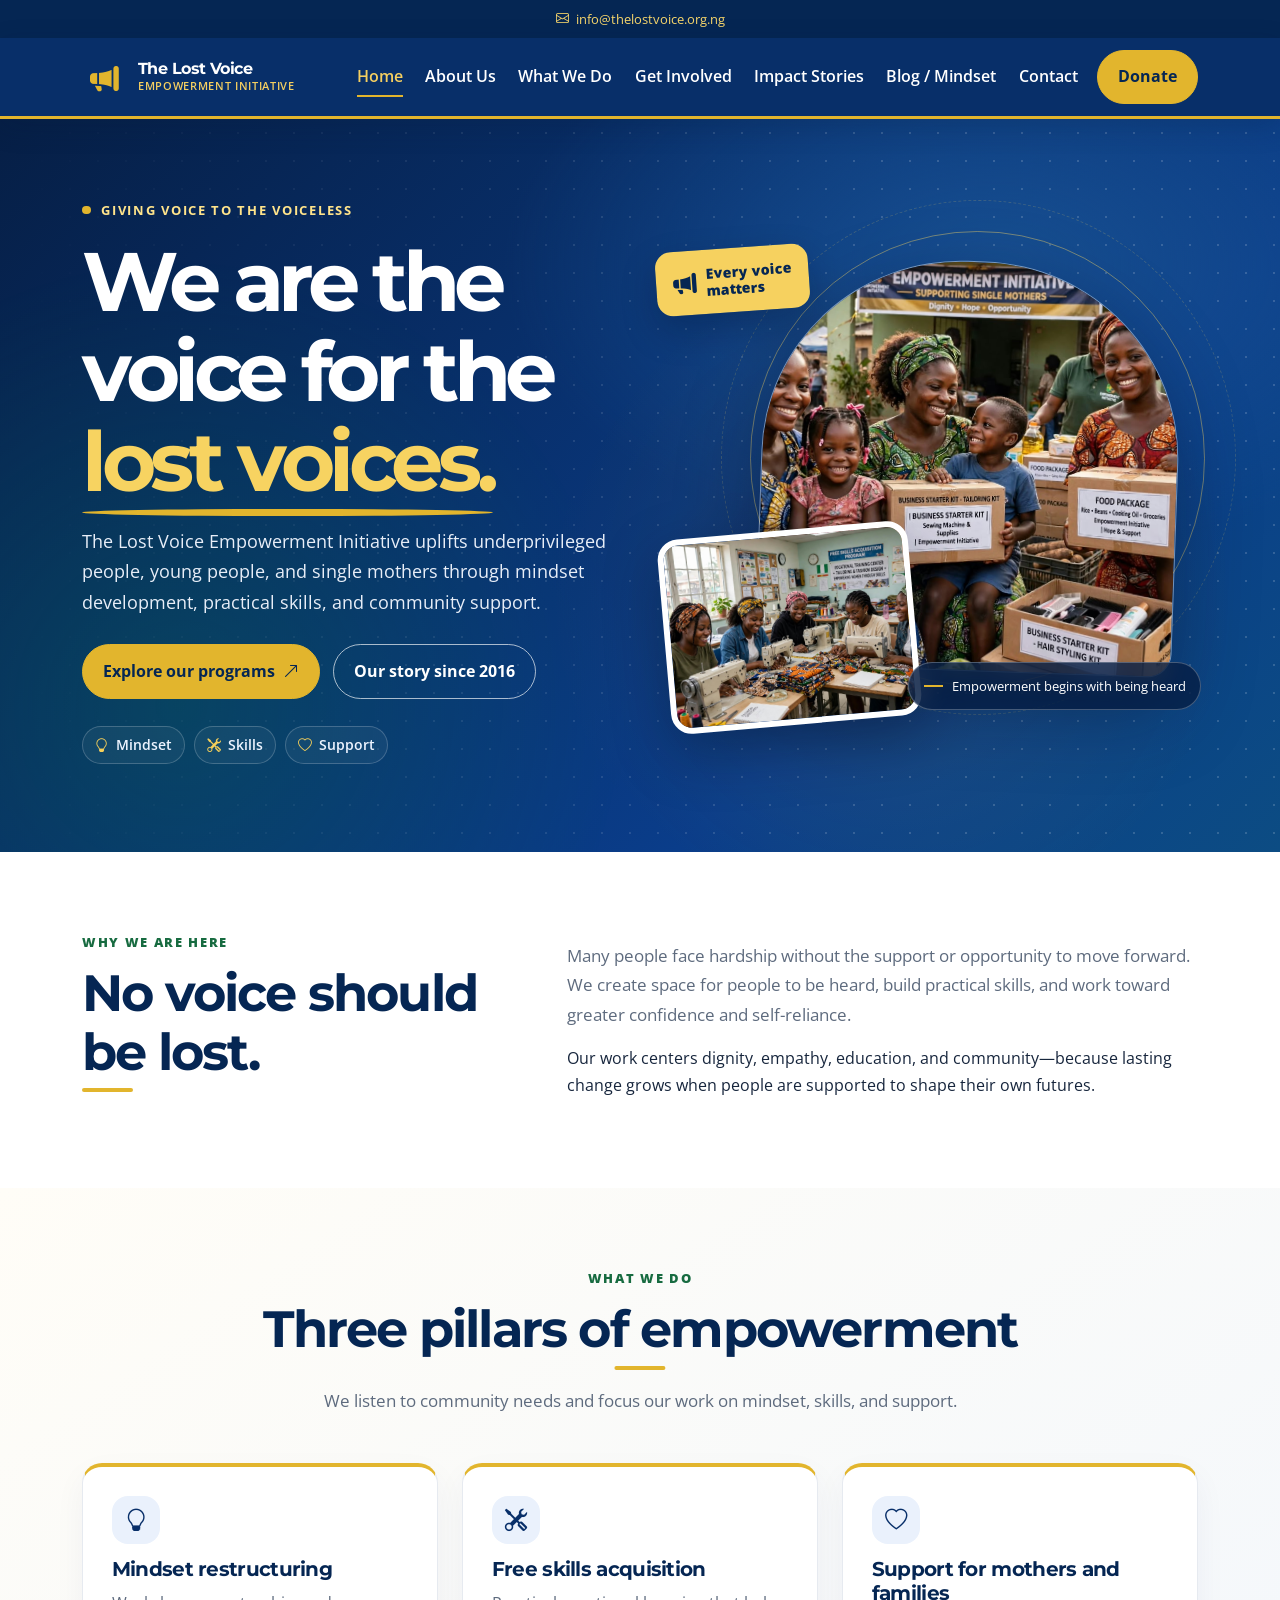
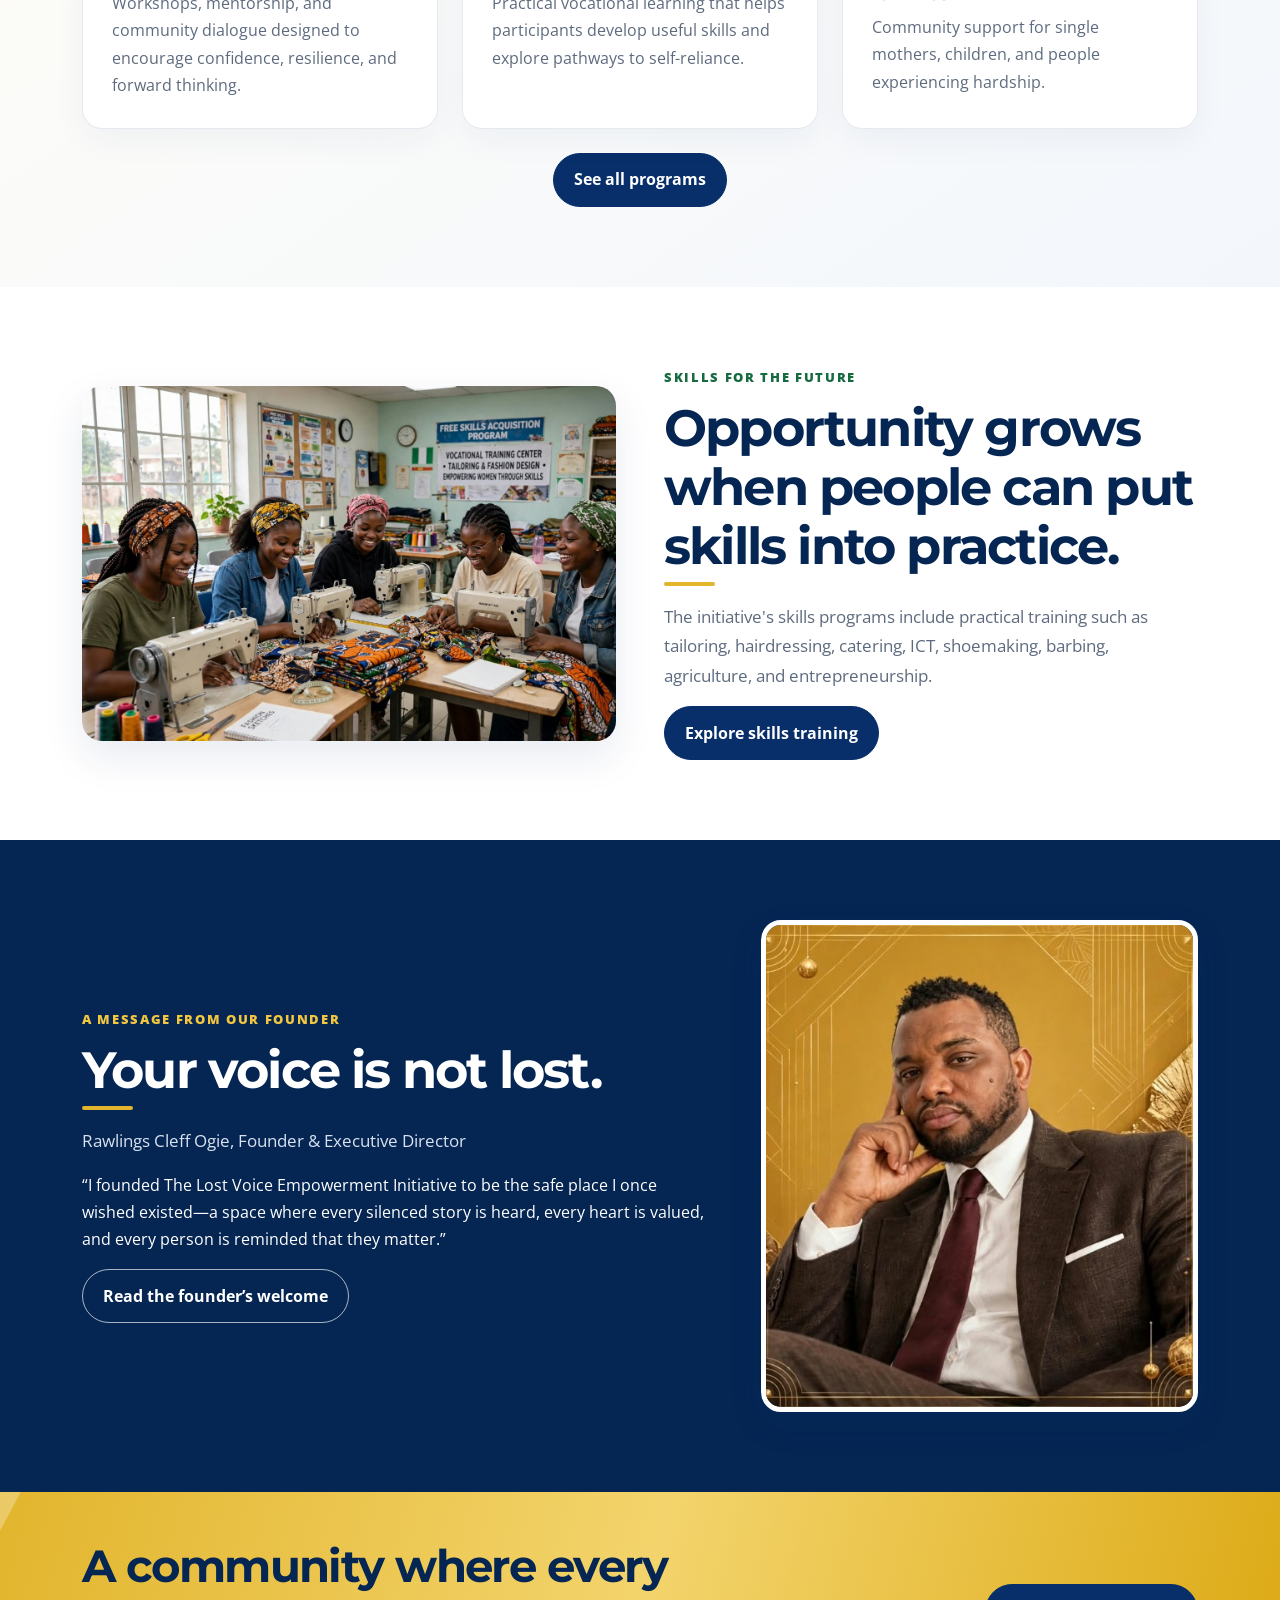
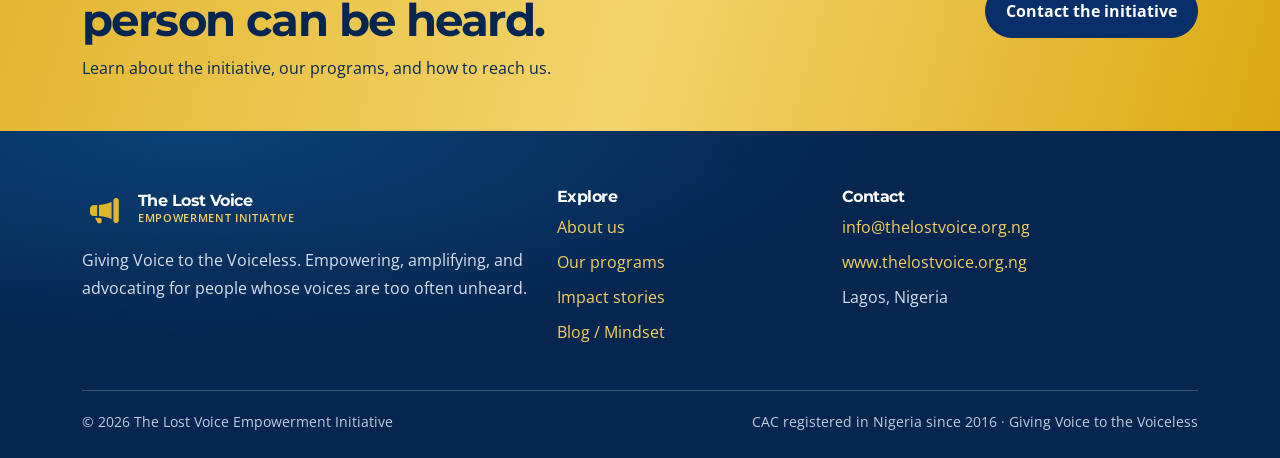
==== commit 293cca09: "Edited" ====
--- a/NGO/asset/ngo.html
+++ b/NGO/asset/ngo.html
@@ -273,7 +273,7 @@
           </div>
         </div>
         <div class="footer-bottom d-flex flex-wrap justify-content-between gap-2">
-          <span>© <span class="current-year"></span> The Lost Voice Empowerment Initiative</span><span>CAC 1 registered in Nigeria since 2016 · Giving Voice to the Voiceless</span>
+          <span>© <span class="current-year"></span> The Lost Voice Empowerment Initiative</span><span>CAC registered in Nigeria since 2016 · Giving Voice to the Voiceless</span>
         </div>
       </div>
     </footer>
